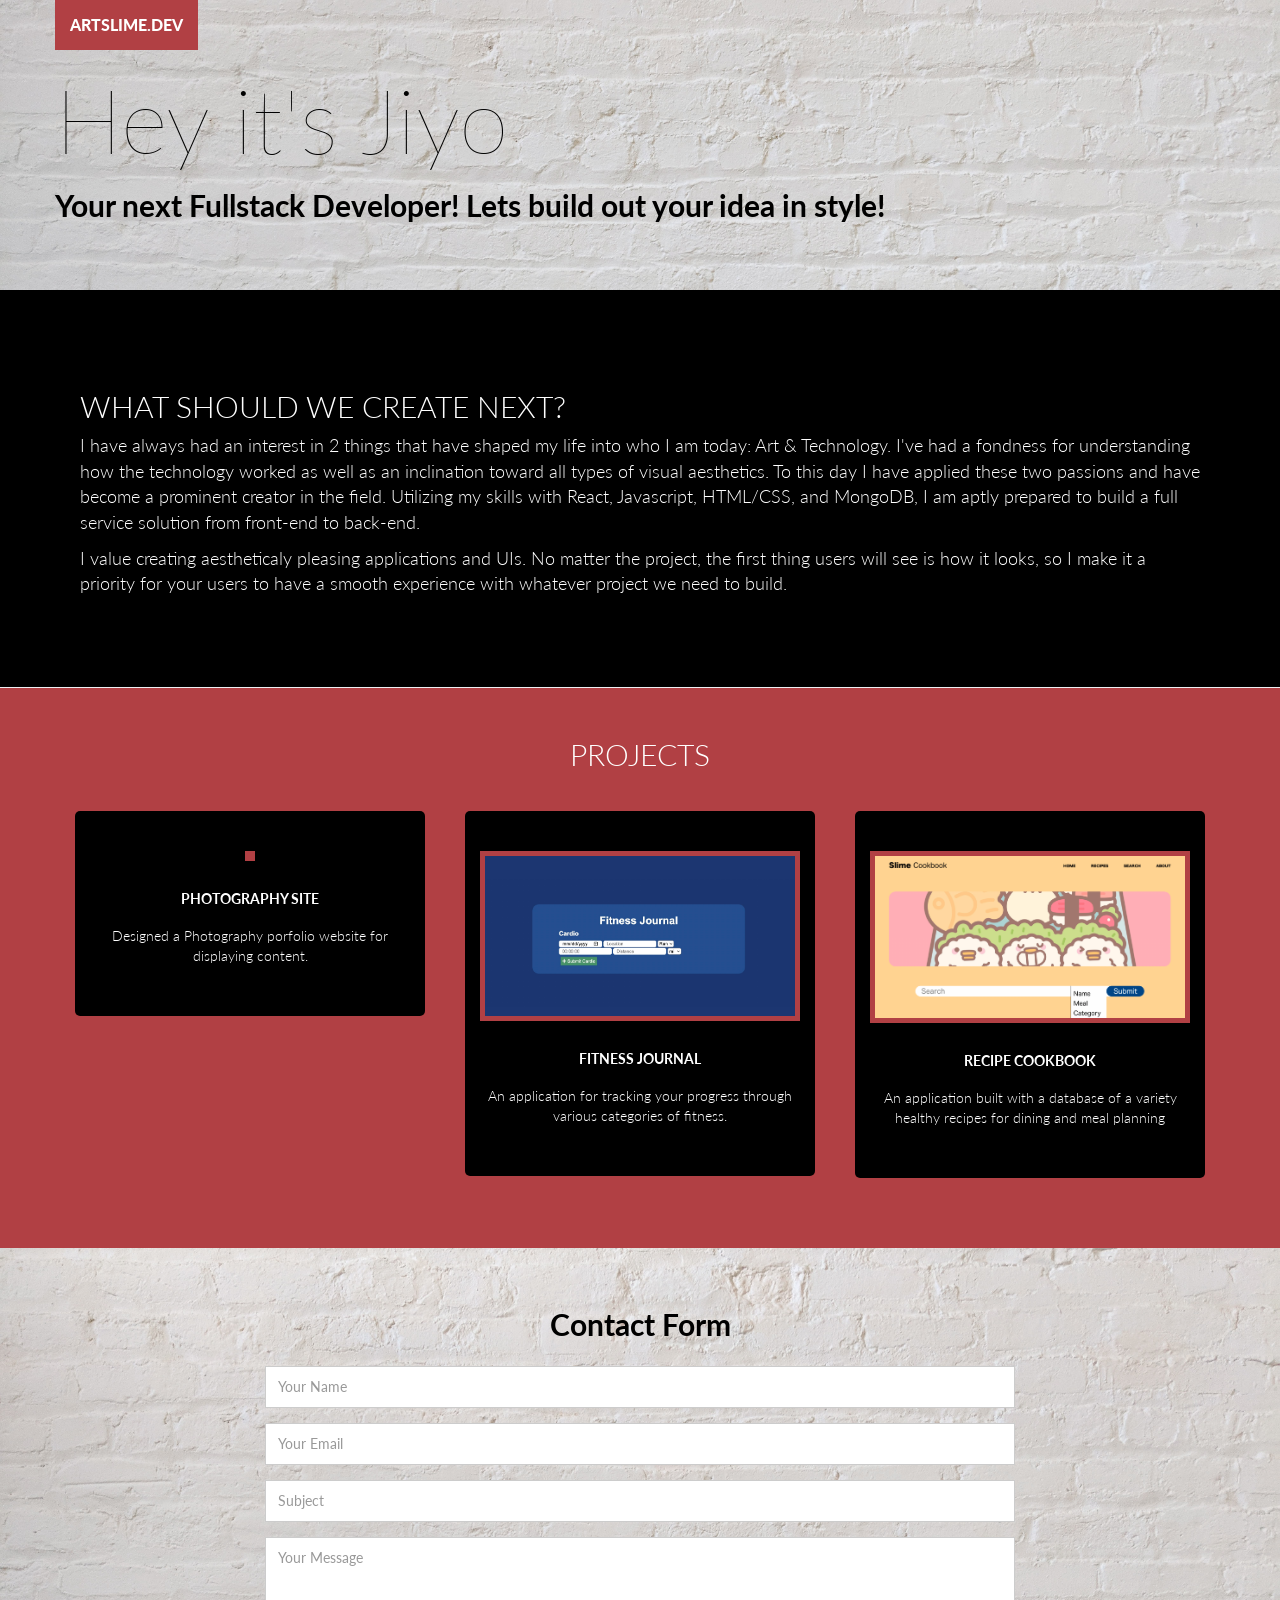
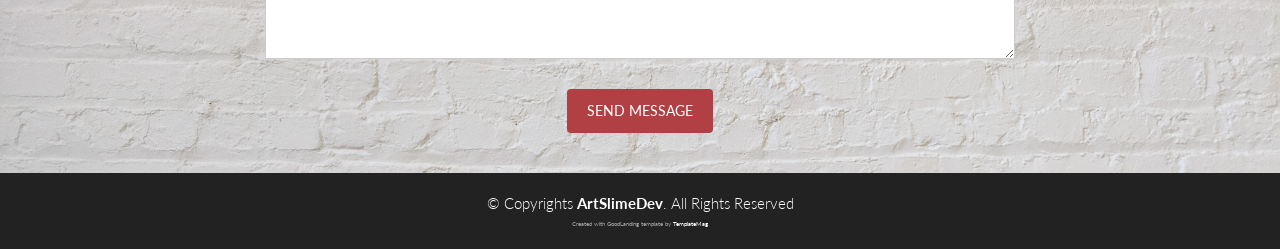
==== index.html @ 0239f25c "uploading portfolio" ====
<!DOCTYPE html>
<html lang="en">
<head>
  <meta charset="utf-8">
  <title>Artslime Dev</title>
  <meta content="width=device-width, initial-scale=1.0" name="viewport">
  <meta content="" name="keywords">
  <meta content="" name="description">

  <!-- Favicons -->
  <link href="img/favizuki.png" rel="icon">
  <link href="img/iconzuki.png" rel="apple-touch-icon">

  <!-- Google Fonts -->
  <link href="https://fonts.googleapis.com/css?family=Lato:400,300,900,100,700" rel="stylesheet">

  <!-- Bootstrap CSS File -->
  <link href="lib/bootstrap/css/bootstrap.min.css" rel="stylesheet">

  <!-- Libraries CSS Files -->
  <link href="lib/font-awesome/css/font-awesome.min.css" rel="stylesheet">

  <!-- Main Stylesheet File -->
  <link href="css/style.css" rel="stylesheet">

  <!-- =======================================================
    Template Name: GoodLanding
    Template URL: https://templatemag.com/goodlanding-bootstrap-landing-template/
    Author: TemplateMag.com
    License: https://templatemag.com/license/
  ======================================================= -->
</head>

<body>

  <nav class="navbar navbar-inverse navbar-fixed-top">
    <div class="container hero">
      <div class="navbar-header">
        <a class="navbar-brand" href="#">Artslime.Dev</a>
      </div>
      
      <!--/.nav-collapse -->
    </div>
  </nav>
  <div id="headerwrap">
    <section class="headBox">
      <div class="container headContainer hero">
        <div class="row headerText">
          <div class="content"</div>
            <h1>Hey it's Jiyo</h1>
            <h2>Your next Fullstack Developer! Lets build out your idea in style!</h2>
            <br/><br/>
          </div>
        </div>
      </div>
    </section>
    <!-- /.container -->
  </div>
  <div class="container">
    <div class="row mt-row">
      <div class="col-md-4 col-md-offset-2 bioText">
        <h3>WHAT SHOULD WE CREATE NEXT?</h3>
        <p>I have always had an interest in 2 things that have shaped my life into who I am today: Art & Technology. I've had a fondness for understanding how the technology worked as well as an inclination toward all types of visual aesthetics. To this day I have applied these two passions and have become a prominent creator in the field. Utilizing my skills with React, Javascript, HTML/CSS, and MongoDB,  I am aptly prepared to build a full service solution from front-end to back-end.</p>
      <p> I value creating aestheticaly pleasing applications and UIs. No matter the project, the first thing users will see is how it looks, so I make it a priority for your users to have a smooth experience with whatever project we need to build. </p>
      </div>

    </div>
  </div>
  <!--Container-->

  <div id="blackwrap">
    <div class="container">
      <div class="row features">
        <h2>PROJECTS</h2>
        <div class="col-md-4">
          <div class="block feature1">
            <a href="http://jiyo.me">
              <div class="sitebox">
                <img src="/img/photoportfolio.png" class="photosite" alt="" srcset="">
              </div>
            </a>
            <!-- <span class="fa fa-calendar"></span> -->
            <h4><a href="http://jiyo.me">Photography Site</a></h4>
            <p>Designed a Photography porfolio website for displaying content.</p>
          </div>
        </div>
        <div class="col-md-4">
          <div class="block feature2">
            <div class="sitebox">
                <img src="/img/fitjournal2.jpg" class="fitjournal" alt="" srcset="">
              </div>
            <!-- <span class="fa fa-cloud"></span> -->
            <h4>Fitness Journal</h4>
            <p>An application for tracking your progress through various categories of fitness.</p>
          </div>
        </div>
        <div class="col-md-4">
          <div class="block feature3">
            <div class="sitebox">
                <img src="/img/cookbook.png" class="cookbook" alt="" srcset="">
              </div>
            <!-- <span class="fa fa-database"></span> -->
            <h4>Recipe Cookbook</h4>
            <p>An application built with a database of a variety healthy recipes for dining and meal planning</p>
          </div>
        </div>
      </div>
    </div>
  </div>

  <!-- <div id="projects">
    <div class="container">
      <div class="row features">
        <h2>PROJECTS</h2>
        <div class="col-md-4">
          <div class="block">
            <span class="fa fa-calendar"></span>
            <h4>Feature one</h4>
            <p>Lorem Ipsum is simply dummy text of the printing and typesetting industry.</p>
          </div>
        </div>
        <div class="col-md-4">
          <div class="block">
            <span class="fa fa-cloud"></span>
            <h4>Feature two</h4>
            <p>Lorem Ipsum is simply dummy text of the printing and typesetting industry.</p>
          </div>
        </div>
        <div class="col-md-4">
          <div class="block">
            <span class="fa fa-database"></span>
            <h4>Feature three</h4>
            <p>Lorem Ipsum is simply dummy text of the printing and typesetting industry.</p>
          </div>
        </div>
      </div>
    </div>
  </div> -->

  <div id="contact">
    <div class="container">
      <div class="row features">
        <div class="col-md-8 col-md-offset-2">
          <h3>Contact Form</h3>
          <form class="contact-form php-mail-form" role="form" action=”contactform/contactform.php” method="POST" netlify>

            <div class="form-group">
              <input type="name" name="name" class="form-control" id="contact-name" placeholder="Your Name" data-rule="minlen:4" data-msg="Please enter at least 4 chars" >
              <div class="validate"></div>
            </div>
            <div class="form-group">
              <input type="email" name="email" class="form-control" id="contact-email" placeholder="Your Email" data-rule="email" data-msg="Please enter a valid email">
              <div class="validate"></div>
            </div>
            <div class="form-group">
              <input type="text" name="subject" class="form-control" id="contact-subject" placeholder="Subject" data-rule="minlen:4" data-msg="Please enter at least 8 chars of subject">
              <div class="validate"></div>
            </div>

            <div class="form-group">
              <textarea class="form-control" name="message" id="contact-message" placeholder="Your Message" rows="5" data-rule="required" data-msg="Please write something for us"></textarea>
              <div class="validate"></div>
            </div>

            <div class="loading"></div>
            <div class="error-message"></div>
            <div class="sent-message">Your message has been sent. Thank you!</div>

            <div class="form-send">
              <button type="submit" class="btn btn-large">Send Message</button>
            </div>

          </form>

        </div>
      </div>
    </div>
  </div>
  <!-- / contact -->

  <div id="copyrights">
    <div class="container">
      <p>
        &copy; Copyrights <strong>ArtSlimeDev</strong>. All Rights Reserved
      </p>
      <div class="credits">
        <!--
          You are NOT allowed to delete the credit link to TemplateMag with free version.
          You can delete the credit link only if you bought the pro version.
          Buy the pro version with working PHP/AJAX contact form: https://templatemag.com/goodlanding-bootstrap-landing-template/
          Licensing information: https://templatemag.com/license/
        -->
        Created with GoodLanding template by <a href="https://templatemag.com/">TemplateMag</a>
      </div>
    </div>
  </div>
  <!-- / copyrights -->

  <!-- JavaScript Libraries -->
  <script src="lib/jquery/jquery.min.js"></script>
  <script src="lib/bootstrap/js/bootstrap.min.js"></script>
  <script src="lib/php-mail-form/validate.js"></script>

  <!-- Template Main Javascript File -->
  <script src="js/main.js"></script>

</body>
</html>
---- css/style.css ----
/**
* Template Name: GoodLanding
* Template URL: https://templatemag.com/goodlanding-bootstrap-landing-template/
* Author: TemplateMag.com
* License: https://templatemag.com/license/
*/

a {
  text-decoration: none;
  font-family: inherit;
  color: inherit;
}

a:hover {
  text-decoration: none;
  color: inherit;
  /* transform: scale(110%); */
}

a:visited {
  text-decoration: none;
  color: inherit;
}

body {
  font-size: 62.5%;
  font-family: 'Lato', sans-serif;
  background-color: rgba(0,	0,	0, 1);
  color: rgba(255, 255, 255, 1);

}

.navbar-brand {
	font-weight: 900;
	text-transform: uppercase;
	font-size: 1.6rem;
	color: white;
  background-color: rgba(177,	64,	68, 1);
}

.navbar-inverse .navbar-brand {
    color: rgba(255,	255,	255, 1);
}

.navbar-inverse {
	background-color: transparent;
  color: rgba(0,	0,	0, 1);
	border: 0px;
}

.starter-template {
  padding: 40px 15px;
  text-align: center;
}

.mt-row {
	margin-top: 80px;
	margin-bottom: 80px;
}

.row p {
  font-size: 1.8rem;
}

#headerwrap {
  display: flex;
  flex-direction: column;
  justify-content: center;
  background: url(../img/Untitled.png) no-repeat center right, url(../img/brick.jpg) repeat center;
	padding: 50px 10px 40px 10px;
	background-attachment: relative;
	color: rgba(0,	0,	0, 1);

    -webkit-background-size: 100%;
    -moz-background-size: 100%;
    -o-background-size: 100%;
    background-size: 100%;

    -webkit-background-size: contain, cover;
    -moz-background-size: contain, cover;
    -o-background-size: contain, cover;
    background-size: contain, cover;
}

#headerwrap h1 {
	font-weight: 100;
	font-size: 9rem;
  padding-left: auto;
  padding-right: auto;
}

#headerwrap h2 {
	color: rgba(0,	0,	0, 1);
	font-size: 3rem;
	font-weight: 700;
}


h3 {
	font-weight: 300;
  font-size: 3rem;
}

p {
	font-weight: 300;
}

.bioText {
  display: flex;
  width: fit-content;
  margin: auto 10px;
  flex-direction: column;
  justify-content: center;

}

#blackwrap {
	background-color: rgba(177,	64,	68, 1);
	padding-top: 40px;
	padding-bottom: 60px;
	border-top: 1px solid #eff0f2;
	width: 100%;
	color: white;
}

#blackwrap h2 {
  font-size: 3rem;
	color: white;
	font-weight: 300;
	text-align: center;
	margin-bottom: 30px;
  margin-top: 10px;
}

/* #projects {
	padding-top: 60px;
	padding-bottom: 120px;
	border-top: 1px solid #eff0f2;
	width: 100%;
	color: white;
}

#projects h2 {
  font-size: 3rem;
	color: white;
	font-weight: 300;
	text-align: center;
	margin-bottom: 30px;
} */

.block {
	background-color: #000;
	border-radius: 5px;
	color: white;
	padding-left: 15px;
	padding-right: 15px;
	padding-top: 40px;
	padding-bottom: 40px;
	margin: 10px 5px;
	text-align: center;
  overflow: hidden;
  opacity: 1;
}

.block:hover {
  transform: scale(120%);
  opacity: .9;
}

.block .fa {
	color: #2cce78;
	font-size: 2.2rem;
}

.block h4 {
	text-transform: uppercase;
	font-weight: 700;
	font-size: 1.4rem;
	margin-bottom: 20px;
}

.block p {
	font-weight: 300;
	font-size: 1.4rem;
}

.sitebox {
  width: 100%;
}

.feature1 {
  display: flex;
  flex-direction: column;
  align-items: center;
}

.photosite {
  width: 100%;
  margin-bottom: 20px;
}

.photosite:hover {
  transform: scale(120%);
}

.block img {
  border: 5px solid rgba(177,	64,	68, 1);
}

.feature2 {
  display: flex;
  flex-direction: column;
  align-items: center;
}

.fitjournal {
  width: 100%;
  margin-bottom: 20px;
}

.fitjournal:hover {
  transform: scale(120%);
}

.feature3 {
  display: flex;
  flex-direction: column;
  align-items: center;
}

.cookbook {
  width: 100%;
  margin-bottom: 20px;
}

.cookbook:hover {
  transform: scale(120%);
}

/* Button used in the footer - contact form */
.btn-submit {
	color: #fff;
	font-size: 14px;
	border-radius: 3px;
	text-decoration: none;
	display: inline-block;
	line-height: 24px;
	padding: 12px 20px;
	z-index: 1;
	position: relative;
	border: none;
  text-transform: uppercase;
	background: rgba(177,	64,	68, 1);
  transition: 0.3s;
}

.btn-submit:hover {
  background: #3232;
  color: #fff;
}

/* Contact Form */

#contact {
  padding: 40px 0;
  background-color: #f8f8f8;
  background: url('/img/brick.jpg');
  background-size: cover;
}

#contact h3 {
  color: rgba(0,	0,	0, 1);
  text-align: center;
  margin-bottom: 25px;
  font-weight: 700;
}

.contact-form label {
   color: #999;
}

.contact-form input, .contact-form textarea {
  padding: 10px 12px;
  border-radius: 0;
  box-shadow: none;
  font-size: 1.4rem;
  height: auto;
}

.contact-form .form-send {
  text-align: center;
}

.contact-form .form-send button  {
  background: rgba(177,	64,	68, 1);
  border: 0;
  padding: 12px 20px;
  color: #fff;
  transition: 0.4s;
  cursor: pointer;
  text-transform: uppercase;
  transition: 0.3s;
  font-size: 14px;
  margin-top: 15px;
}

.contact-form .form-send button:hover {
  background: rgba(0,	0,	0, 1);
}

.contact-form .validate {
  display: none;
  color: red;
  margin: 0 0 15px 0;
  font-weight: 400;
  font-size: 1.3rem;
}

.contact-form .loading {
  display: none;
  color: #555;
  background: #fff;
  text-align: center;
  padding: 15px;
  margin: 15px 0;
}

.contact-form .loading:before {
  content: "";
  display: inline-block;
  border-radius: 50%;
  width: 24px;
  height: 24px;
  border: 3px solid rgba(177,	64,	68, 1);
  border-top-color: #eee;
  -webkit-animation: animate-loading 1s linear infinite;
  animation: animate-loading 1s linear infinite;
}

@-webkit-keyframes animate-loading {
  0% {
    -webkit-transform: rotate(0deg);
    transform: rotate(0deg);
  }

  100% {
    -webkit-transform: rotate(360deg);
    transform: rotate(360deg);
  }
}

@keyframes animate-loading {
  0% {
    -webkit-transform: rotate(0deg);
    transform: rotate(0deg);
  }

  100% {
    -webkit-transform: rotate(360deg);
    transform: rotate(360deg);
  }
}

.contact-form .error-message {
  display: none;
  color: #fff;
  background: #ed3c0d;
  text-align: center;
  padding: 15px;
  font-weight: 600;
  margin: 15px 0;
}

.contact-form .sent-message {
  display: none;
  color: #fff;
  background: rgba(177,	64,	68, 1);
  text-align: center;
  padding: 15px;
  font-weight: 600;
  margin: 15px 0;
}

/* Copyrights */

#copyrights {
  background: #222222;
  padding: 20px 0;
  text-align: center;
}

#copyrights p {
  font-size: 1.5rem;
  margin-bottom: 5px;
  color: #fff;
}

#copyrights a {
  color: rgba(255,	255,	255, 1);
}

.credits {
  color: #999;
}

/******************************************
/* Media Queries
/*******************************************/

@media all and (min-width:320px) and (max-width: 620px) {
  /* div .headContainer {
    padding-top: 150px;
  } */

  #headerwrap {
    padding: 0px 0px;
  }

  .headerText {
    padding: 20px 15px 20px 15px;
    display: flex;
    flex-direction: column;
    width: 100%;
    margin: 0 0;
  }

  div .content {
    display: flex;
    flex-direction: column;
    justify-content: center;
    background-color: rgba(177, 64, 68, 0.644);
    height: 300px;
    border-radius: 10%/10%;
    padding: 0 15px 0 15px;
    margin: 60px auto 0 auto;
  }

  div.hero {
    padding-bottom: 40px;
  }

  div .headBox {
    background-color: rgba(187, 189, 184, 0.514);
  }

  #headerwrap h1 {
    color: rgba(255, 255, 255, 1);
    font-weight: 300;
    font-size: 5.5rem;
  }
  
  #headerwrap h2 {
    color: rgba(255, 255, 255, 1);
    font-size: 1.7rem;
    font-weight: 900;
  }

}

@media all and (min-width: 621px) and (max-width: 1267px) {
  div.hero {
    padding-left: 50px;
    width: 100%;
  }

  .headerText {
    display: flex;
    flex-direction: column;
    justify-content: flex-start;
    padding: 20px 60px 0 2px;
    margin-right: 265px;
  }

  #headerwrap h1 {
    font-weight: 300;
    font-size: 7.5rem;
  }
  
  #headerwrap h2 {
    color: rgba(0,	0,	0, 1);
    font-size: 2rem;
    font-weight: 700;
  }
}
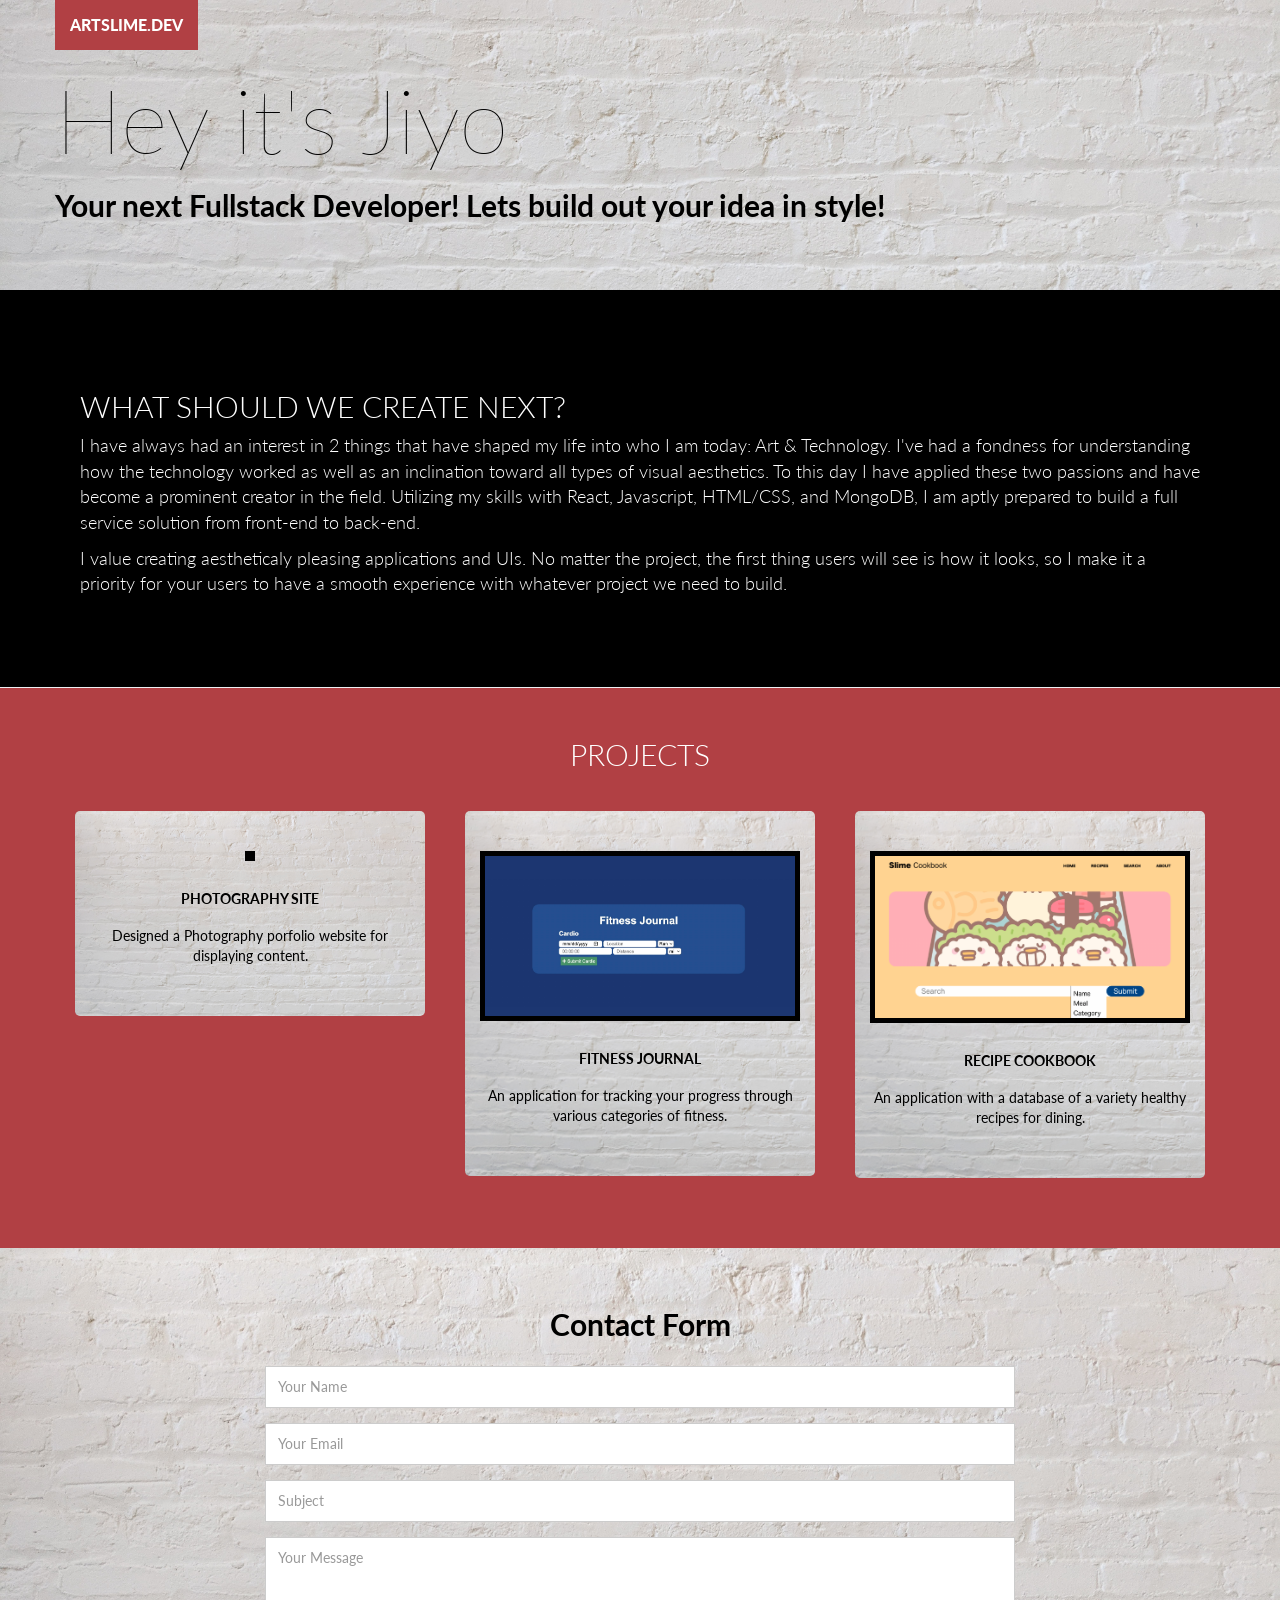
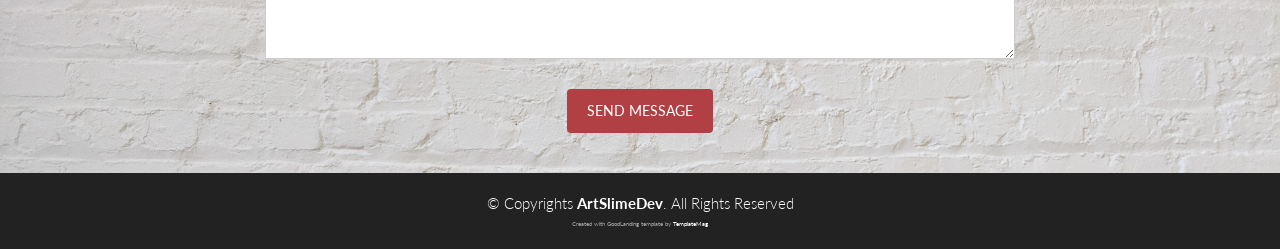
==== commit 75bd60a0: "adding modifications" ====
--- a/index.html
+++ b/index.html
@@ -81,7 +81,7 @@
             </a>
             <!-- <span class="fa fa-calendar"></span> -->
             <h4><a href="http://jiyo.me">Photography Site</a></h4>
-            <p>Designed a Photography porfolio website for displaying content.</p>
+            <p><a href="http://jiyo.me">Designed a Photography porfolio website for displaying content.</a></p>
           </div>
         </div>
         <div class="col-md-4">
@@ -101,7 +101,7 @@
               </div>
             <!-- <span class="fa fa-database"></span> -->
             <h4>Recipe Cookbook</h4>
-            <p>An application built with a database of a variety healthy recipes for dining and meal planning</p>
+            <p>An application with a database of a variety healthy recipes for dining.</p>
           </div>
         </div>
       </div>
--- a/css/style.css
+++ b/css/style.css
@@ -150,8 +150,10 @@
 
 .block {
 	background-color: #000;
+  background-image: url('/img/brick.jpg');
+  background-size: cover;
 	border-radius: 5px;
-	color: white;
+	color: black;
 	padding-left: 15px;
 	padding-right: 15px;
 	padding-top: 40px;
@@ -180,7 +182,7 @@
 }
 
 .block p {
-	font-weight: 300;
+	font-weight: 400;
 	font-size: 1.4rem;
 }
 
@@ -204,7 +206,7 @@
 }
 
 .block img {
-  border: 5px solid rgba(177,	64,	68, 1);
+  border: 5px solid rgba(0,	0,	0, 1);
 }
 
 .feature2 {
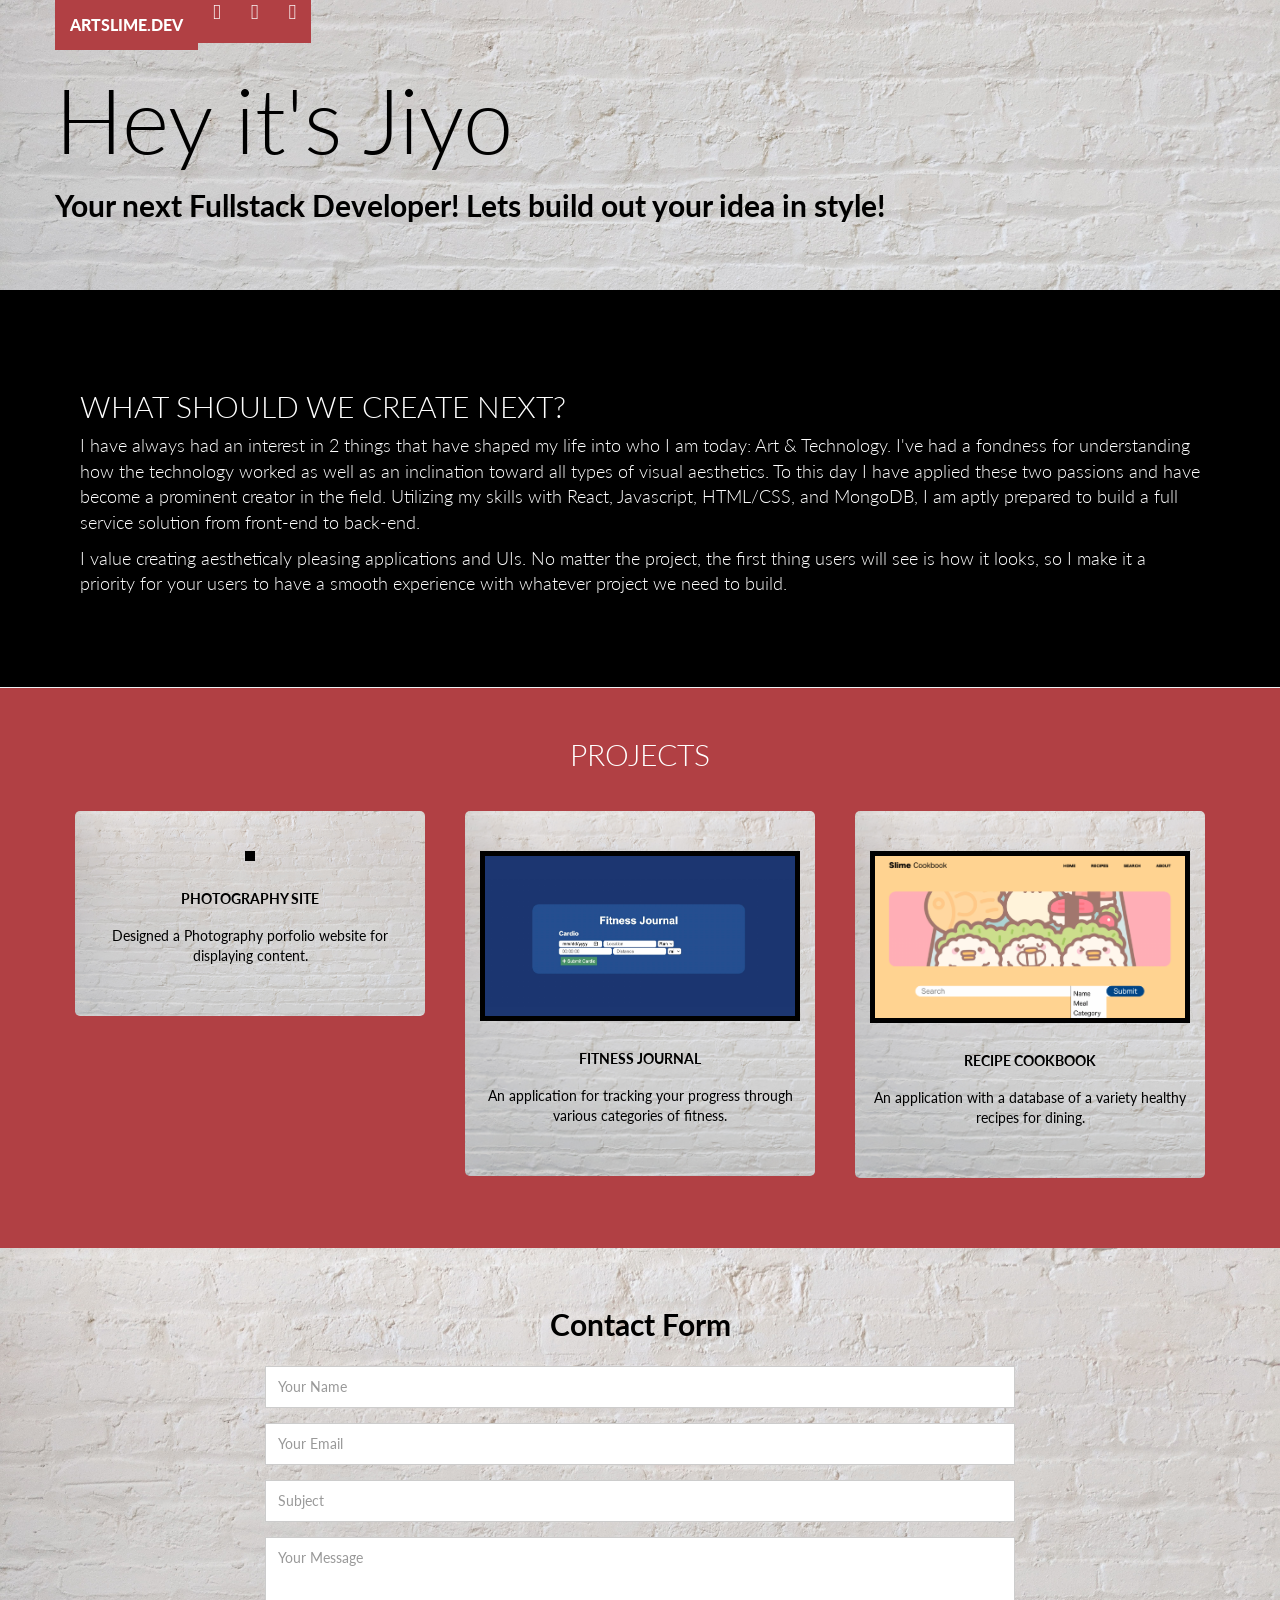
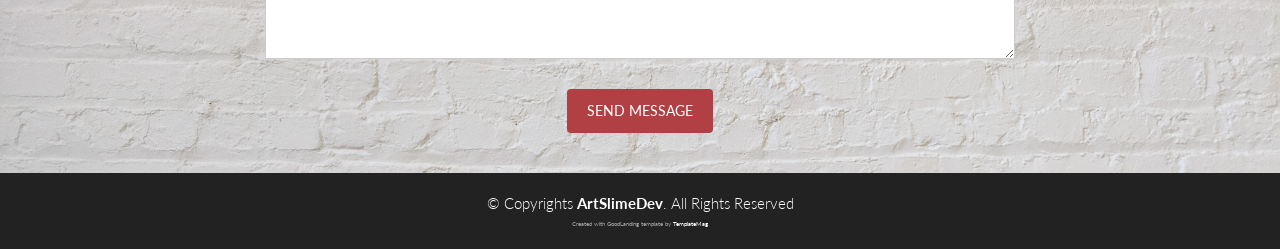
==== commit 088d8e97: "some modifications" ====
--- a/index.html
+++ b/index.html
@@ -11,6 +11,9 @@
   <link href="img/favizuki.png" rel="icon">
   <link href="img/iconzuki.png" rel="apple-touch-icon">
 
+  <!-- Fontawesome icons-->
+  <script src="https://kit.fontawesome.com/35111efc87.js" crossorigin="anonymous"></script>
+
   <!-- Google Fonts -->
   <link href="https://fonts.googleapis.com/css?family=Lato:400,300,900,100,700" rel="stylesheet">
 
@@ -34,9 +37,10 @@
 <body>
 
   <nav class="navbar navbar-inverse navbar-fixed-top">
-    <div class="container hero">
+    <div class="container hero navi">
       <div class="navbar-header">
-        <a class="navbar-brand" href="#">Artslime.Dev</a>
+        <span><a class="navbar-brand" href="https://artslime.dev/">Artslime.Dev</a></span>
+        <span><a href="https://github.com/artslimedev" class="brand"><i class="fa-brands fa-github fa-lg"></i></a><a href="https://www.linkedin.com/in/artslimedev/" class="brand"><i class="fa-brands fa-linkedin fa-lg"></i></a><a href="https://twitter.com/artslimedev" class="brand"><i class="fa-brands fa-twitter fa-lg"></i></a></span>
       </div>
       
       <!--/.nav-collapse -->
--- a/css/style.css
+++ b/css/style.css
@@ -38,6 +38,13 @@
   background-color: rgba(177,	64,	68, 1);
 }
 
+.brand {
+	font-weight: 900;
+	text-transform: uppercase;
+	font-size: 1.6rem;
+	color: white;
+}
+
 .navbar-inverse .navbar-brand {
     color: rgba(255,	255,	255, 1);
 }
@@ -46,6 +53,22 @@
 	background-color: transparent;
   color: rgba(0,	0,	0, 1);
 	border: 0px;
+}
+
+.navi i{
+  padding: 15px 15px 19px 15px;
+  color: white;
+  background-color: rgba(177,	64,	68, 1);
+}
+
+.navi i:hover {
+  color: black;
+  background-color: transparent;
+}
+
+.navbar-brand:hover {
+  color: black;
+  background-color: rgba(177,	64,	68, 1);
 }
 
 .starter-template {
@@ -83,7 +106,7 @@
 }
 
 #headerwrap h1 {
-	font-weight: 100;
+	font-weight: 300;
 	font-size: 9rem;
   padding-left: auto;
   padding-right: auto;
